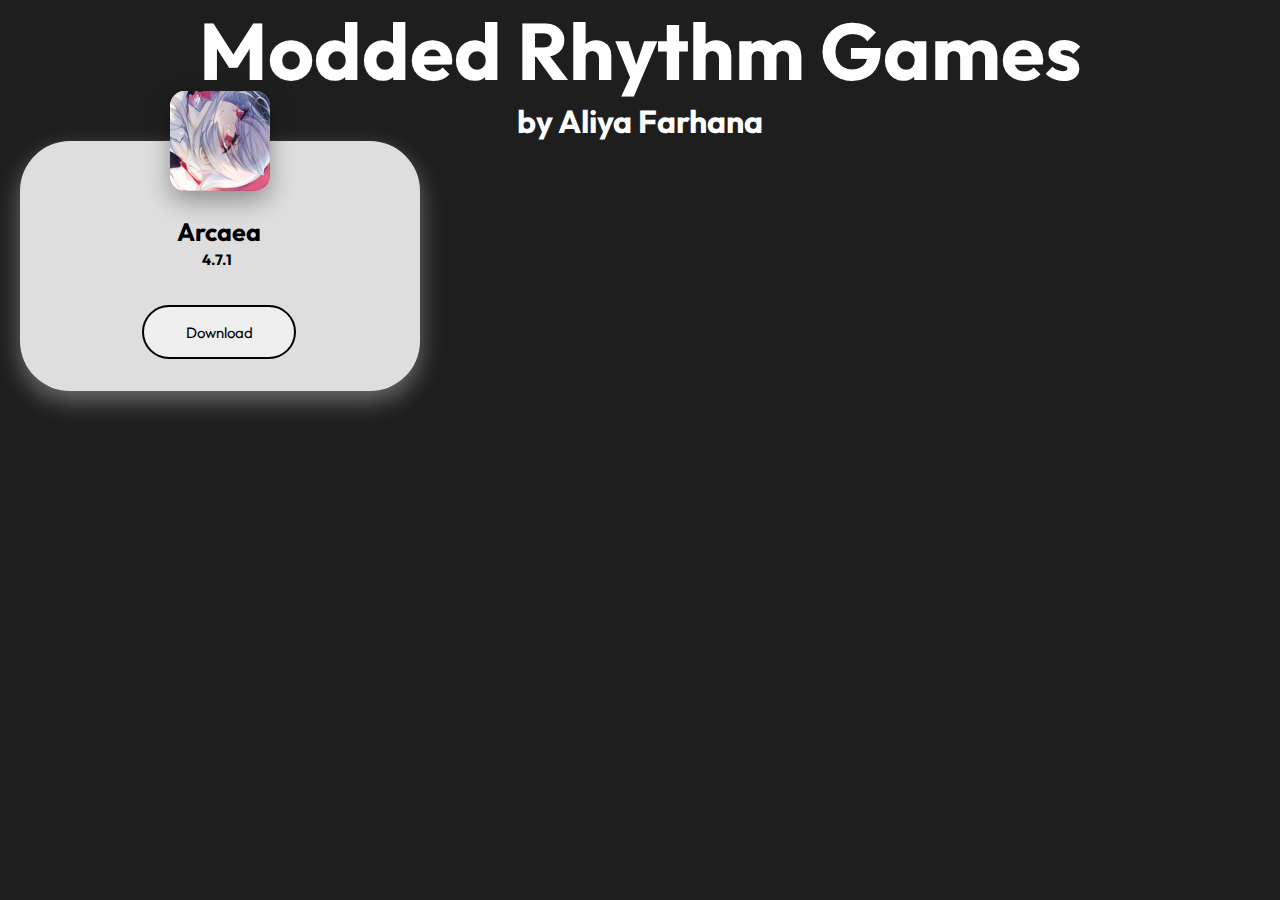
==== index.html @ f166abf5 "Add files via upload" ====
<!DOCTYPE html>
<html lang="en">
<head>
    <script src="script.js"></script>
    <link rel="stylesheet" href="style.css">
    <title>Modded Rhythm Games</title>
</head>
<body>
    <div class="main">
        <h1 class="title">Modded Rhythm Games</h1>
        <h2 class="author">by Aliya Farhana</h2>
    </div>
    <div class="card">
        <div class="app-icon">
            <img src="app-icon/arcaea.png" alt="Arcaea">
        </div>
        <h1 class="app-name">Arcaea</h1>
        <h5 class="version">4.7.1</h5>
        <a href="https://github.com/aliyafarhana/Modded-Rhythm-Games/releases/download/v4.7.1/arc471.apk" target="_blank"><button id="dl-button">Download</button></a>
    </div>
</body>
</html>
---- style.css ----
@import url('https://fonts.googleapis.com/css?family=Outfit:100,200,300,400,500,600,700,800,900');
* {
    margin: 0;
    padding: 0;
    box-sizing: border-box;
    font-family: 'Outfit', sans-serif;
}

body {
    background-color:#1e1e1e;
}

.main .title {
    color: #fff;
    font-size: 5em;
    text-align: center;
}

.main .author {
    color: #fff;
    font-size: 2em;
    text-align: center;
}

.card {
    position: relative;
    background-color: #dedede;
    width: 400px;
    height: 250px;
    border-radius: 50px;
    box-shadow: 0 10px 25px rgba(255, 255, 255, 0.35);
    transition: 0.5s;
    transform: translateX(20px);
}

.card:hover {
    height: 300px;
}

.app-icon {
    left: 27%;
    transform: translateX(42%);
    top: -50px;
    position: absolute;
    width: 100px;
    height: 100px;
    border-radius: 15px;
    box-shadow: 0 10px 25px rgba(0, 0, 0, 0.35);
    background-color: #fff;
    overflow: hidden;
    transition: 0.5s;
}

.card:hover .app-icon {
    width: 111px;
    height: 111px;
    left: 24%;
}

.app-icon img {
    top: 0;
    left: 0;
    width: 100%;
    height: 100%;
    object-fit: cover;
}

.app-name {
    transform: translate(157px, 75px);
    transition: 0.5s;
    font-size: 25px;
}

.card:hover .app-name {
    transform: translate(137px, 85px);
    transition: 0.5s;
    font-size: 35px;
}

.version {
    transform: translate(182px, 77px);
    transition: 0.5s;
    font-size: 15px;
}

.card:hover .version {
    transform: translate(168px, 90px);
    transition: 0.5s;
    font-size: 25px;
}

#dl-button {
    border-radius: 25px;
    width: 150px;
    height: 50px;
    transform: translate(124px, 115px);
    transition: 0.5s;
    font-size: 15px;
    cursor: pointer;
    border-style: none;
    outline: #000 solid 2px;
}

.card:hover #dl-button {
    border-radius: 25px;
    width: 238px;
    height: 50px;
    transform: translate(78px, 140px);
    transition: 0.5s;
    font-size: 15px;
}

#dl-button:hover {
    background-color: #1e1e1e;
    color: #fff;
    cursor: pointer;
}
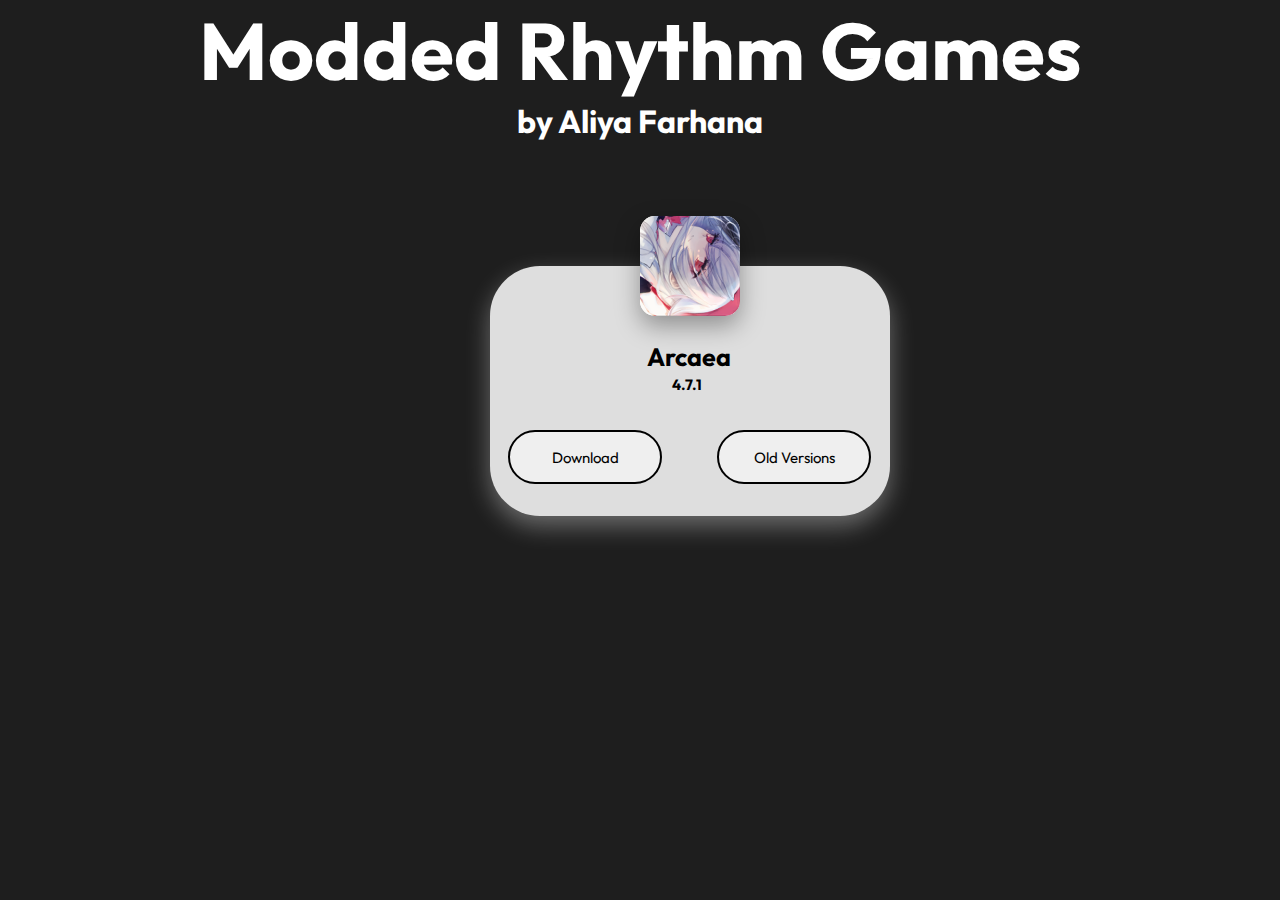
==== commit 8f3c3537: "Update index.html" ====
--- a/index.html
+++ b/index.html
@@ -17,6 +17,7 @@
         <h1 class="app-name">Arcaea</h1>
         <h5 class="version">4.7.1</h5>
         <a href="https://github.com/aliyafarhana/Modded-Rhythm-Games/releases/download/v4.7.1/arc471.apk" target="_blank"><button id="dl-button">Download</button></a>
+        <a href="arcaea-old.html" target="_self"><button id="oldver">Old Versions</button></a>
     </div>
 </body>
-</html>+</html>
--- a/style.css
+++ b/style.css
@@ -30,7 +30,7 @@
     border-radius: 50px;
     box-shadow: 0 10px 25px rgba(255, 255, 255, 0.35);
     transition: 0.5s;
-    transform: translateX(20px);
+    transform: translate(490px, 125px);
 }
 
 .card:hover {
@@ -93,7 +93,7 @@
     border-radius: 25px;
     width: 150px;
     height: 50px;
-    transform: translate(124px, 115px);
+    transform: translate(20px, 115px);
     transition: 0.5s;
     font-size: 15px;
     cursor: pointer;
@@ -103,9 +103,7 @@
 
 .card:hover #dl-button {
     border-radius: 25px;
-    width: 238px;
-    height: 50px;
-    transform: translate(78px, 140px);
+    transform: translate(20px, 150px);
     transition: 0.5s;
     font-size: 15px;
 }
@@ -114,4 +112,29 @@
     background-color: #1e1e1e;
     color: #fff;
     cursor: pointer;
-}+}
+
+#oldver {
+    border-radius: 25px;
+    width: 150px;
+    height: 50px;
+    transform: translate(76px, 115px);
+    transition: 0.5s;
+    font-size: 15px;
+    cursor: pointer;
+    border-style: none;
+    outline: #000 solid 2px;
+}
+
+.card:hover #oldver {
+    border-radius: 25px;
+    transform: translate(78px, 150px);
+    transition: 0.5s;
+    font-size: 15px;
+}
+
+#oldver:hover {
+    background-color: #1e1e1e;
+    color: #fff;
+    cursor: pointer;
+}
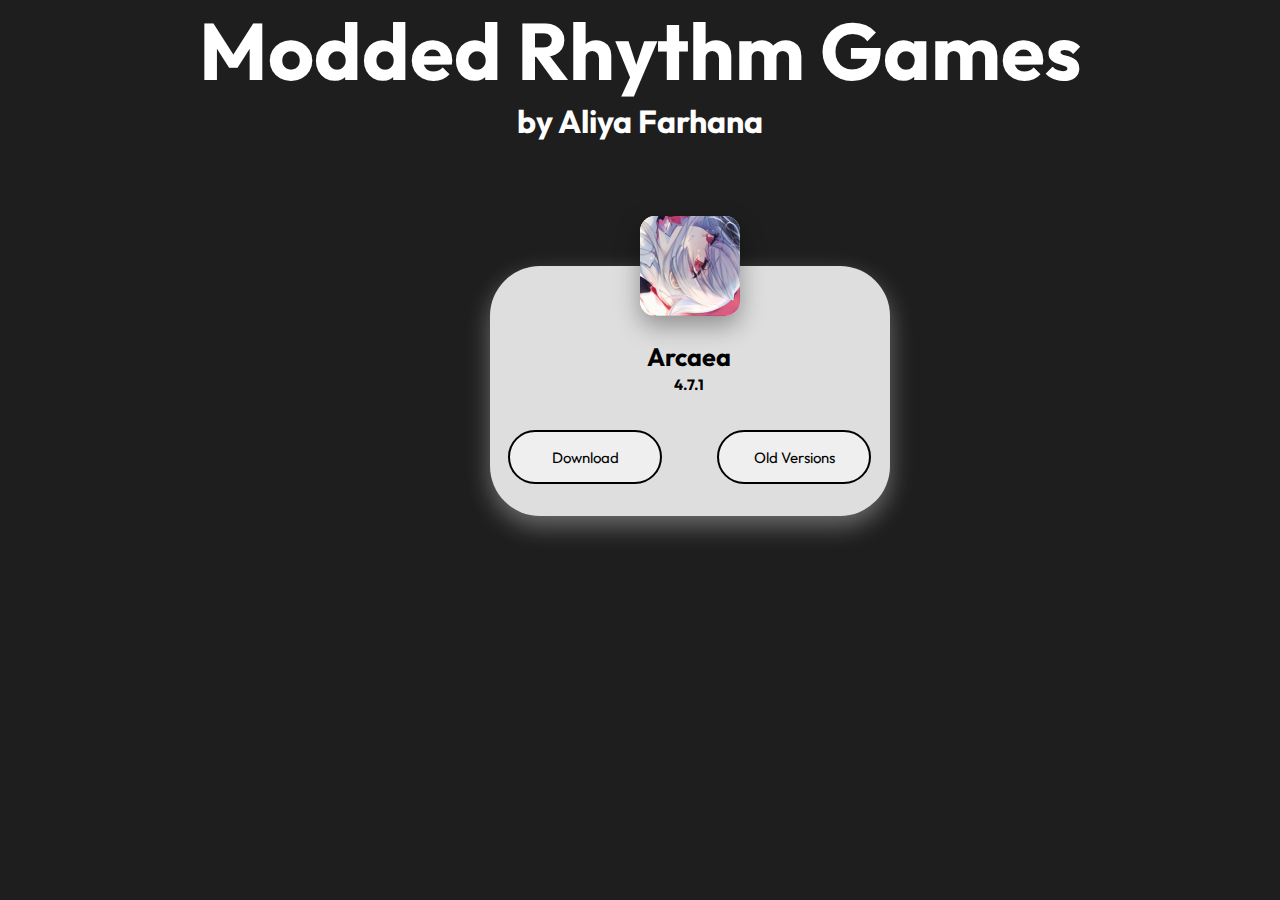
==== commit f2cb909e: "Add files via upload" ====
--- a/index.html
+++ b/index.html
@@ -20,4 +20,4 @@
         <a href="arcaea-old.html" target="_self"><button id="oldver">Old Versions</button></a>
     </div>
 </body>
-</html>
+</html>--- a/style.css
+++ b/style.css
@@ -78,13 +78,13 @@
 }
 
 .version {
-    transform: translate(182px, 77px);
+    transform: translate(184px, 77px);
     transition: 0.5s;
     font-size: 15px;
 }
 
 .card:hover .version {
-    transform: translate(168px, 90px);
+    transform: translate(174px, 90px);
     transition: 0.5s;
     font-size: 25px;
 }
@@ -137,4 +137,4 @@
     background-color: #1e1e1e;
     color: #fff;
     cursor: pointer;
-}
+}